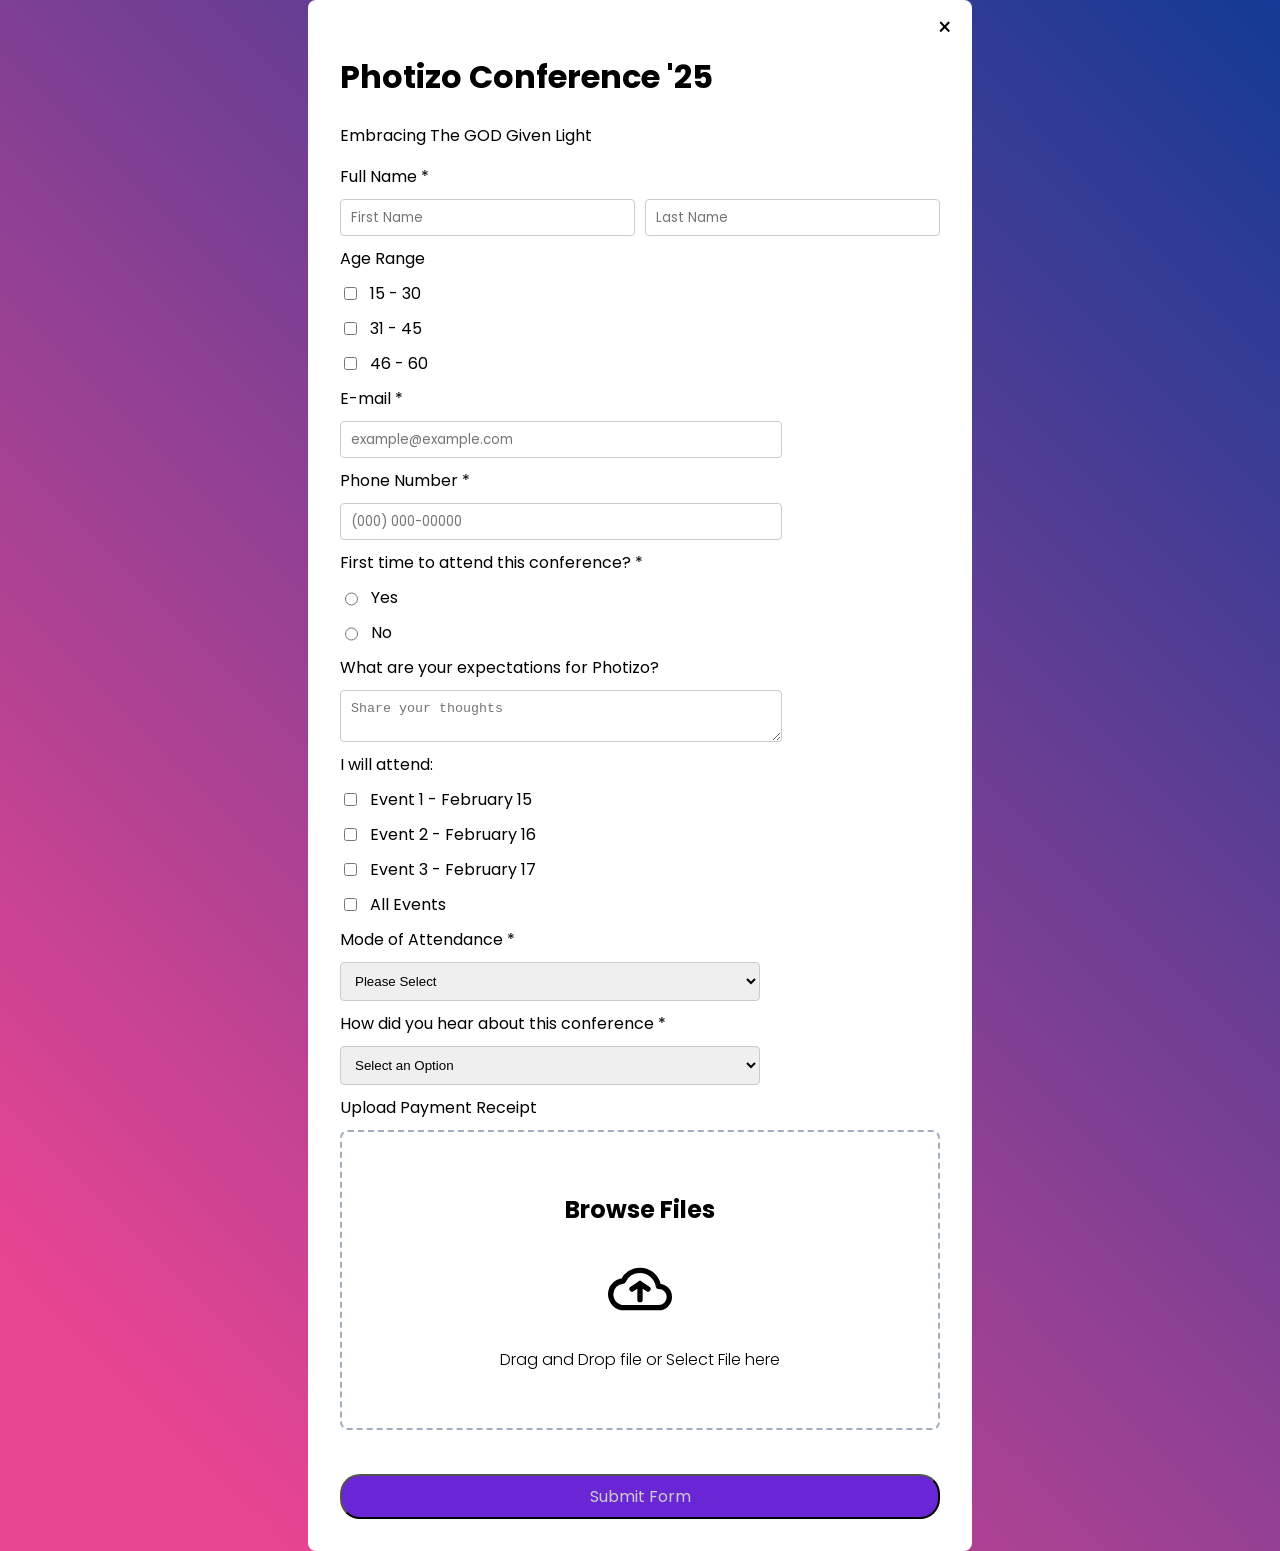
==== index.html @ a3636f82 "Resolved mistake" ====
<!DOCTYPE html>
<html lang="en">
  <head>
    <meta charset="UTF-8" />
    <meta name="viewport" content="width=device-width, initial-scale=1.0" />
    <link rel="stylesheet" href="./css/styles.css" />
    <title>Photizo Registration Form</title>
  </head>
  <body>
    <div id="formModal" class="modal">
      <div class="modal-content">
        <span id="closeModal" class="close">&times;</span>
        <h1>Photizo Conference '25</h1>
        <p>Embracing The GOD Given Light</p>

        <form>
          <label>Full Name *</label>
          <div class="name">
            <input type="text" placeholder="First Name" required />
            <input type="text" placeholder="Last Name" required />
          </div>

          <label>Age Range</label>
          <div class="age-range">
            <div>
              <input type="checkbox" id="age1" /><label for="age1"
                >15 - 30</label
              >
            </div>
            <div>
              <input type="checkbox" id="age2" /><label for="age2"
                >31 - 45</label
              >
            </div>
            <div>
              <input type="checkbox" id="age3" /><label for="age3"
                >46 - 60</label
              >
            </div>
          </div>

          <label>E-mail *</label>
          <input type="email" placeholder="example@example.com" required />

          <label>Phone Number *</label>
          <input type="tel" placeholder="(000) 000-00000" required />

          <label>First time to attend this conference? *</label>
          <div class="attend">
            <div>
              <input type="radio" id="firstTimeYes" name="firstTime" /><label
                for="firstTimeYes"
                >Yes</label
              >
            </div>
            <div>
              <input type="radio" id="firstTimeNo" name="firstTime" /><label
                for="firstTimeNo"
                >No</label
              >
            </div>
          </div>

          <label>What are your expectations for Photizo?</label>
          <textarea placeholder="Share your thoughts"></textarea>

          <label>I will attend:</label>
          <div class="attend">
            <div>
              <input type="checkbox" id="event1" /><label for="event1"
                >Event 1 - February 15</label
              >
            </div>
            <div>
              <input type="checkbox" id="event2" /><label for="event2"
                >Event 2 - February 16</label
              >
            </div>
            <div>
              <input type="checkbox" id="event3" /><label for="event3"
                >Event 3 - February 17</label
              >
            </div>
            <div>
              <input type="checkbox" id="allEvents" /><label for="allEvents"
                >All Events</label
              >
            </div>
          </div>

          <label>Mode of Attendance *</label>
          <select title="Please Select" required>
            <option value="" disabled selected>Please Select</option>
            <option value="online">Online</option>
            <option value="in-person">In-Person</option>
          </select>

          <label>How did you hear about this conference *</label>
          <select title="Please Select" required>
            <option value="" disabled selected>Select an Option</option>
            <option value="online">Google</option>
            <option value="in-person">On Social media</option>
            <option value="in-person">From a friend</option>
            <option value="in-person">Ads</option>
            <option value="in-person">Other</option>
          </select>

          <label>Upload Payment Receipt</label>
          <div class="inner-input">
            <div class="upload-box" id="drop-area">
              <h2>Browse Files</h2>
              <svg
                width="64px"
                height="64px"
                viewBox="0 0 24 24"
                fill="none"
                xmlns="http://www.w3.org/2000/svg"
              >
                <g id="SVGRepo_bgCarrier" stroke-width="0"></g>
                <g
                  id="SVGRepo_tracerCarrier"
                  stroke-linecap="round"
                  stroke-linejoin="round"
                ></g>
                <g id="SVGRepo_iconCarrier">
                  <g id="File / Cloud_Upload">
                    <path
                      id="Vector"
                      d="M12 16V10M12 10L9 12M12 10L15 12M23 15C23 12.7909 21.2091 11 19 11C18.9764 11 18.9532 11.0002 18.9297 11.0006C18.4447 7.60802 15.5267 5 12 5C9.20335 5 6.79019 6.64004 5.66895 9.01082C3.06206 9.18144 1 11.3498 1 13.9999C1 16.7613 3.23858 19.0001 6 19.0001L19 19C21.2091 19 23 17.2091 23 15Z"
                      stroke="#000000"
                      stroke-width="2"
                      stroke-linecap="round"
                      stroke-linejoin="round"
                    ></path>
                  </g>
                </g>
              </svg>
              <p id="upload-text">Drag and Drop file or Select File here</p>
              <input
                title="file"
                type="file"
                id="fileInput"
                accept=".jpegs, .png, .pdf"
              />
            </div>
            <p class="file-name" id="file-name"></p>
          </div>

          <button type="submit" id="submit">Submit Form</button>
        </form>
      </div>
    </div>
    <script src="/js/form.js"></script>
  </body>
</html>
---- css/styles.css ----
@import url("https://fonts.googleapis.com/css2?family=Poppins:ital,wght@0,100;0,200;0,300;0,400;0,500;0,600;0,700;0,800;0,900;1,100;1,200;1,300;1,400;1,500;1,600;1,700;1,800;1,900&display=swap");

:root {
  --primary: #ffffff;
  --secondary: #f7f9fc;
  --font-family: "Poppins", sans-serif;
}
body{
    margin: 0;
    scroll-behavior: smooth;
}
.modal {
    /* display: none; */
    /* position: fixed; */
    margin: 0 auto;
    /* top: 20rem;
    left: 0; */
    width: 100%;
    height: 100%;
    background: hsla(332, 78%, 59%, 1);
  
    background: linear-gradient(
      45deg,
      hsla(332, 78%, 59%, 1) 10%,
      hsla(222, 77%, 33%, 1) 100%
    );
  
    background: -moz-linear-gradient(
      45deg,
      hsla(332, 78%, 59%, 1) 10%,
      hsla(222, 77%, 33%, 1) 100%
    );
  
    background: -webkit-linear-gradient(
      45deg,
      hsla(332, 78%, 59%, 1) 10%,
      hsla(222, 77%, 33%, 1) 100%
    );
  
    filter: progid: DXImageTransform.Microsoft.gradient( startColorstr="#E84592", endColorstr="#133A94", GradientType=1 );
    justify-content: center;
    align-items: center;
    /* position: absolute; */
    z-index: 20;
  }
  
  .modal-content {
    background-color: white;
    margin: 0 auto;
    padding: 2rem;
    border-radius: 8px;
    width: 100%;
    max-width: 600px;
    text-align: left;
    position: relative;
    color: #000;
    font-family: var(--font-family);
  }
  
  .close {
    position: absolute;
    top: 10px;
    right: 20px;
    font-size: 24px;
    cursor: pointer;
  }
  .name {
    display: flex;
  }
  .age-range {
    display: flex;
    flex-direction: column;
  }
  .attend {
    display: flex;
    flex-direction: column;
    justify-content: center;
    align-items: start;
  }
  form {
    display: flex;
    flex-direction: column;
    gap: 10px;
  }
  
  form div {
    display: flex;
    gap: 10px;
  }
  .inner-input {
    display: flex;
    flex-direction: column;
    position: relative;
  }
  .inner-input h2 {
    font-family: var(--font-neue);
    font-size: 1.5rem;
  }
  .inner-input p {
    font-family: var(--font-family);
    font-size: 1rem;
    font-weight: 300;
  }
  .upload-box {
    border: 2px dashed #a0aec0;
    border-radius: 8px;
    padding: 40px;
    cursor: pointer;
    position: relative;
    display: flex;
    flex-direction: column;
    justify-content: center;
    align-items: center;
  }
  .upload-box input {
    position: absolute;
    opacity: 0;
    width: 100%;
    height: 100%;
    left: 0;
    top: 0;
    cursor: pointer;
  }
  .upload-box.dragover {
    background-color: #e0f2fe;
    border-color: #3b82f6;
  }
  .file-name {
    margin-top: 0.5rem;
    font-size: 0.85rem;
    color: #717275;
    font-weight: 600;
  }
  input,
  select,
  textarea {
    width: 70%;
    padding: 10px;
    border: 1px solid #ccc;
    border-radius: 4px;
  }
  input::placeholder{
    font-family: var(--font-family);
  }
  #submit{
    padding: 0.5rem 1rem;
    border-radius: 20px;
    outline: none;
    background-color: #6a26d5;
    color: #ccc;
    font-family: var(--font-family);
    font-size: 1rem;
  }
  #submit:hover {
    background-color: #717275;
    color: #101010;
  }
  input[type="checkbox"],
  input[type="radio"] {
    width: auto;
  }
  @media (max-width: 700px) {
    .modal-content {
      width: 100vw;
      max-width: 400px;
    }
  }
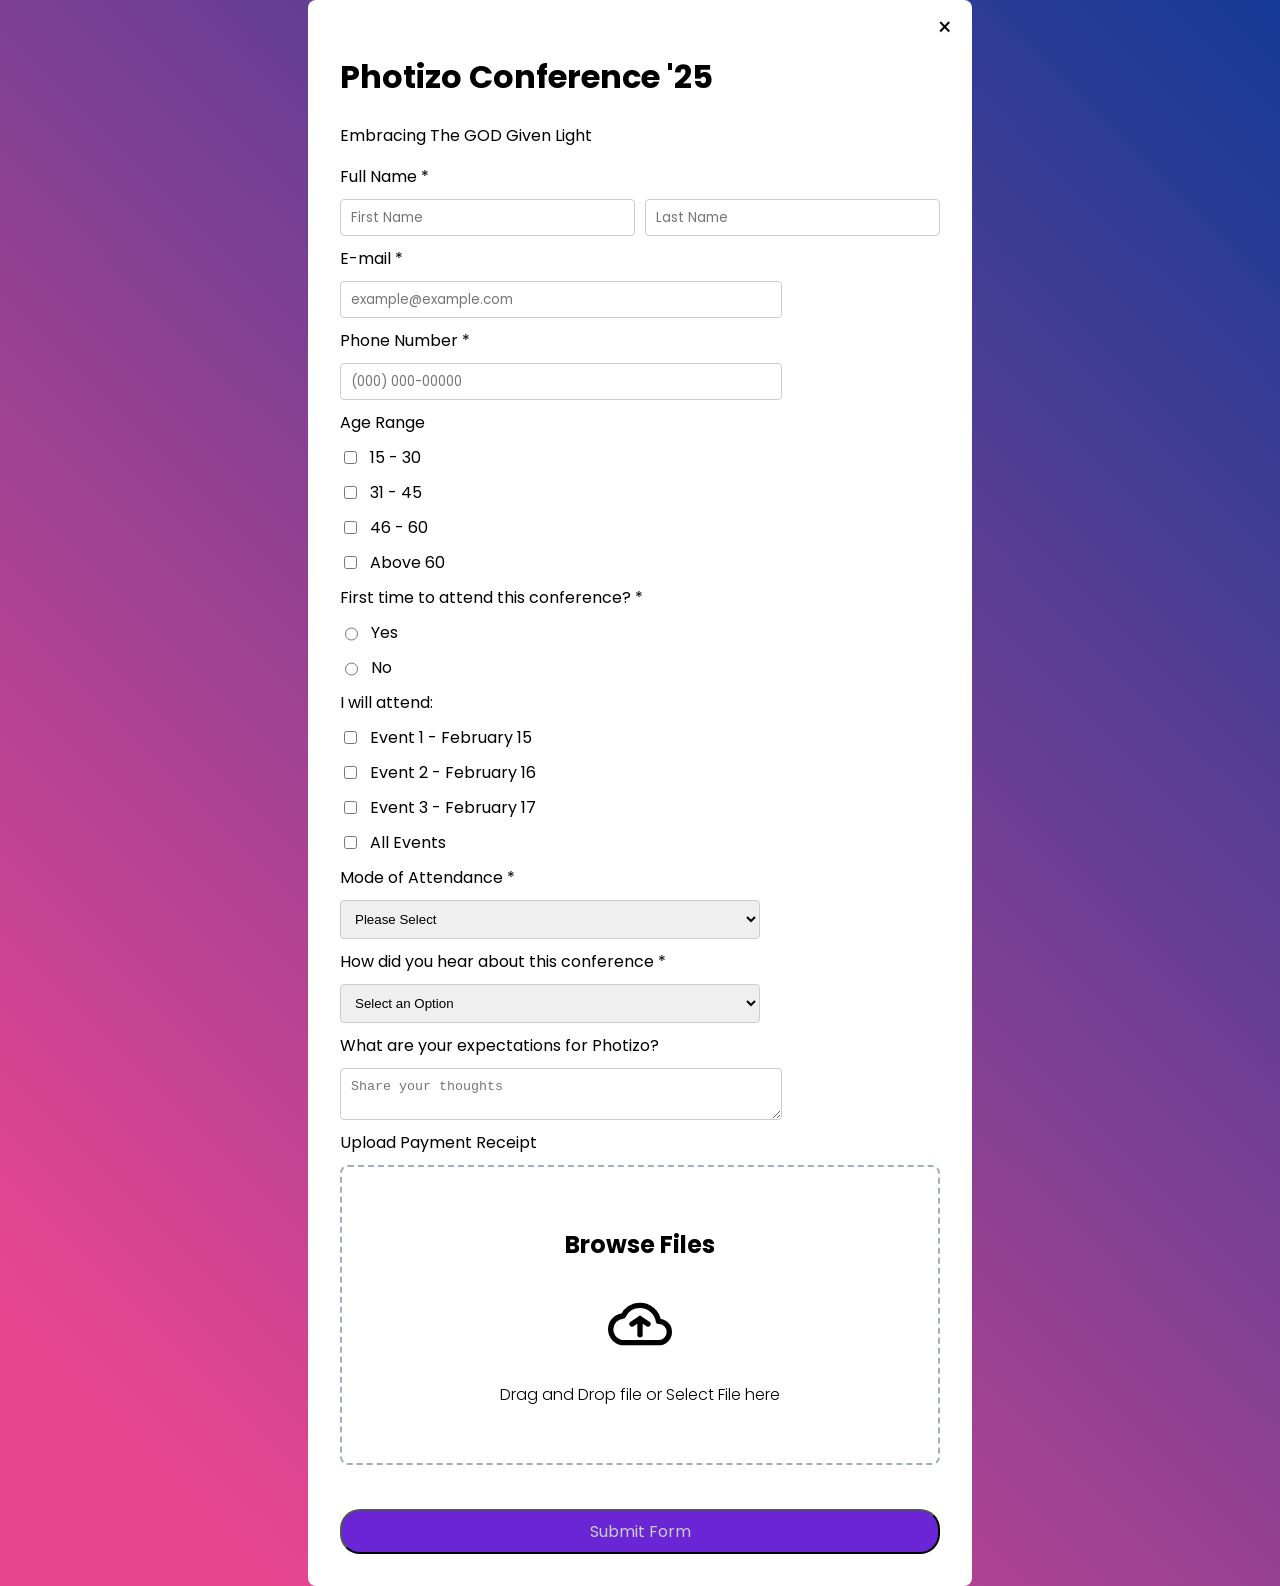
==== commit 12babef7: "Done" ====
--- a/index.html
+++ b/index.html
@@ -3,7 +3,7 @@
   <head>
     <meta charset="UTF-8" />
     <meta name="viewport" content="width=device-width, initial-scale=1.0" />
-    <link rel="stylesheet" href="./css/styles.css" />
+    <link rel="stylesheet" href="css/styles.css" />
     <title>Photizo Registration Form</title>
   </head>
   <body>
@@ -19,6 +19,14 @@
             <input type="text" placeholder="First Name" required />
             <input type="text" placeholder="Last Name" required />
           </div>
+
+         
+
+          <label>E-mail *</label>
+          <input type="email" placeholder="example@example.com" required />
+
+          <label>Phone Number *</label>
+          <input type="tel" placeholder="(000) 000-00000" required />
 
           <label>Age Range</label>
           <div class="age-range">
@@ -37,13 +45,12 @@
                 >46 - 60</label
               >
             </div>
+            <div>
+              <input type="checkbox" id="age3" /><label for="age3"
+                >Above 60</label
+              >
+            </div>
           </div>
-
-          <label>E-mail *</label>
-          <input type="email" placeholder="example@example.com" required />
-
-          <label>Phone Number *</label>
-          <input type="tel" placeholder="(000) 000-00000" required />
 
           <label>First time to attend this conference? *</label>
           <div class="attend">
@@ -61,8 +68,6 @@
             </div>
           </div>
 
-          <label>What are your expectations for Photizo?</label>
-          <textarea placeholder="Share your thoughts"></textarea>
 
           <label>I will attend:</label>
           <div class="attend">
@@ -104,6 +109,10 @@
             <option value="in-person">Ads</option>
             <option value="in-person">Other</option>
           </select>
+
+          
+          <label>What are your expectations for Photizo?</label>
+          <textarea placeholder="Share your thoughts"></textarea>
 
           <label>Upload Payment Receipt</label>
           <div class="inner-input">
@@ -150,6 +159,6 @@
         </form>
       </div>
     </div>
-    <script src="/js/form.js"></script>
+    <script src="js/form.js"></script>
   </body>
 </html>
--- a/css/styles.css
+++ b/css/styles.css
@@ -66,6 +66,7 @@
   }
   .name {
     display: flex;
+   
   }
   .age-range {
     display: flex;
@@ -139,6 +140,7 @@
     border: 1px solid #ccc;
     border-radius: 4px;
   }
+
   input::placeholder{
     font-family: var(--font-family);
   }
@@ -164,4 +166,7 @@
       width: 100vw;
       max-width: 400px;
     }
+    .name{
+        flex-direction: column;
+    }
   }
